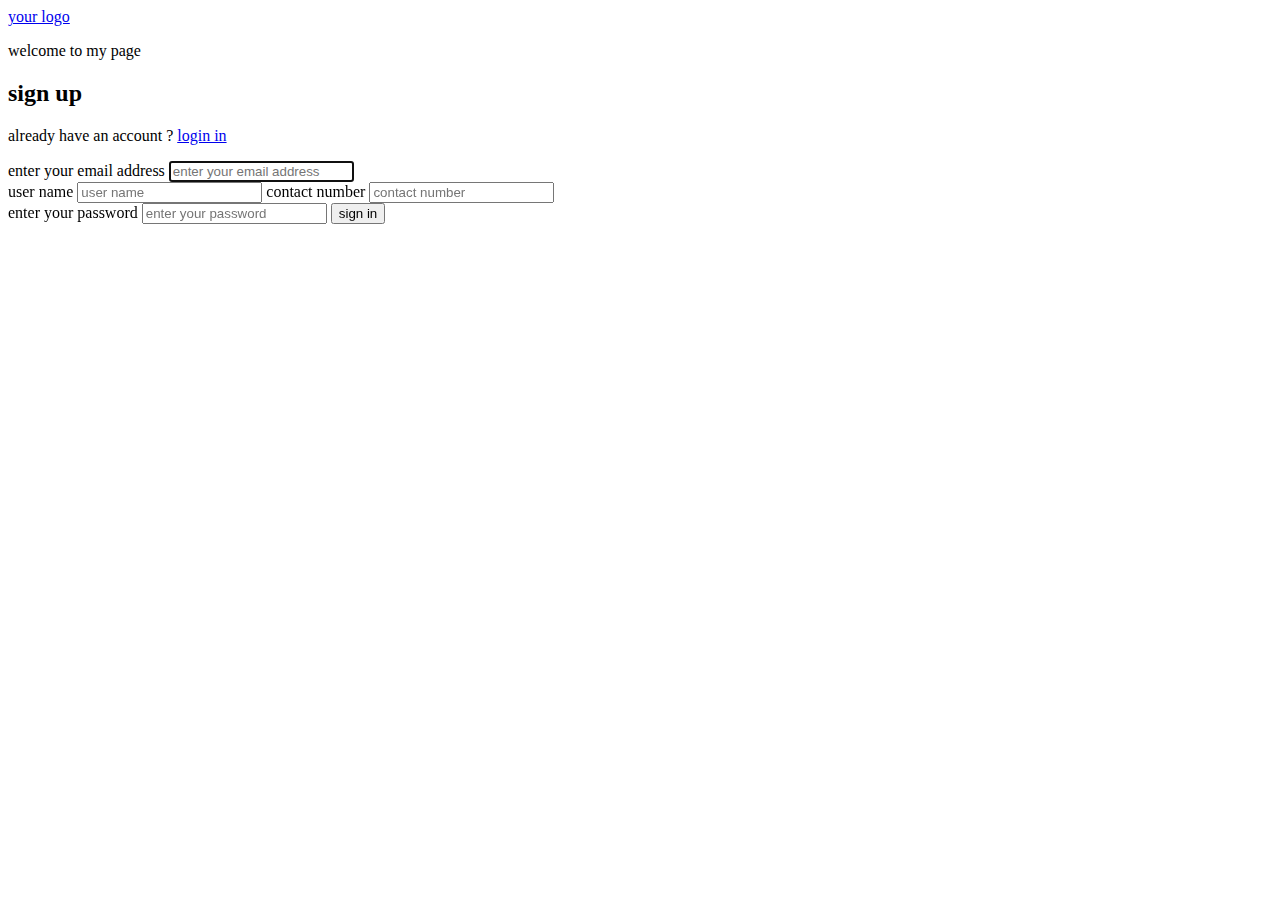
==== register.html @ 4f07c36c "finish sign up page with html" ====
<!DOCTYPE html>
<html lang="en">
  <head>
    <meta charset="UTF-8" />
    <meta name="viewport" content="width=device-width, initial-scale=1.0" />
    <title>login</title>
    <link rel="stylesheet" href="assets/stayles/register.css" />
    <link rel="preconnect" href="https://fonts.googleapis.com" />
    <link rel="preconnect" href="https://fonts.gstatic.com" crossorigin />
    <link
      href="https://fonts.googleapis.com/css2?family=Figtree:ital,wght@0,300..900;1,300..900&family=Fraunces:ital,opsz,wght@0,9..144,100..900;1,9..144,100..900&family=Hanken+Grotesk:ital,wght@0,100..900;1,100..900&family=Inter:ital,opsz,wght@0,14..32,100..900;1,14..32,100..900&family=Montserrat:ital,wght@0,100..900;1,100..900&family=Newsreader:ital,opsz,wght@0,6..72,200..800;1,6..72,200..800&family=Poppins:ital,wght@0,100;0,200;0,300;0,400;0,500;0,600;0,700;0,800;0,900;1,100;1,200;1,300;1,400;1,500;1,600;1,700;1,800;1,900&display=swap"
      rel="stylesheet"
    />
  </head>
  <body>
    <header>
      <div class="logo">
        <a href="index.html">your logo</a>
      </div>
    </header>

    <div class="container">
      <div class="signin-welcome">
        <div >
          <p class="welcome">welcome to <span> my page</span></p>
          <h2>sign up</h2>
        </div>

        <p class="new-user">
         already have an account ? <a href="index.html">login in</a>
        </p>

      </div>
      <div class="form">
        <form action="#">
          <label for="meil">enter your email address</label>
          <input
            type="email"
            name="email"
            id="mail"
            placeholder="enter your email address"
            autofocus
            required
          />

          <div class="user-inf">

            <label for="user-name">user name</label>
          <input
            type="text"
            name="user name"
            id="user-name"
            placeholder="user name"
            required>

            <label for="contact-num">contact number</label>
          <input
            type="text"
            name="contact-number"
            id="contact-num"
            placeholder="contact number"
            required>

          </div>

          <label for="password">enter your password</label>
          <input
            type="password"
            name="password"
            id="password"
            placeholder="enter your password"
            required
          />
          <input type="submit" value="sign in" class="btn" />
        </form>
      </div>
    </div>
  </body>
</html>
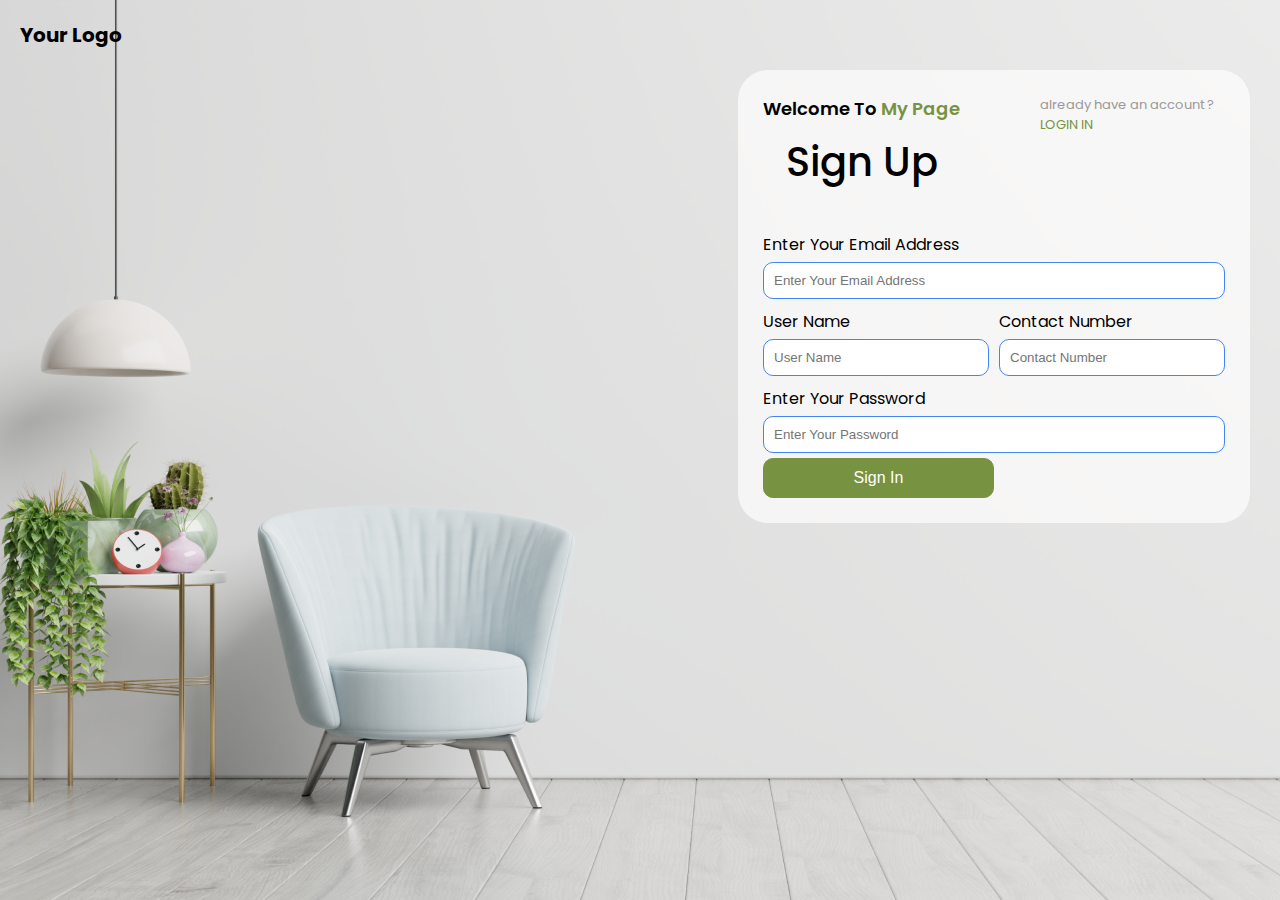
==== commit bce188fc: "modify html page page and finish sign up page" ====
--- a/register.html
+++ b/register.html
@@ -21,15 +21,14 @@
 
     <div class="container">
       <div class="signin-welcome">
-        <div >
+        <div>
           <p class="welcome">welcome to <span> my page</span></p>
           <h2>sign up</h2>
         </div>
 
         <p class="new-user">
-         already have an account ? <a href="index.html">login in</a>
+          already have an account ? <a href="index.html">login in</a>
         </p>
-
       </div>
       <div class="form">
         <form action="#">
@@ -43,24 +42,28 @@
             required
           />
 
-          <div class="user-inf">
+          <div class="row">
+            <div class="user-inf">
+              <label for="user-name">user name</label>
+              <input
+                type="text"
+                name="user name"
+                id="user-name"
+                placeholder="user name"
+                required
+              />
+            </div>
 
-            <label for="user-name">user name</label>
-          <input
-            type="text"
-            name="user name"
-            id="user-name"
-            placeholder="user name"
-            required>
-
-            <label for="contact-num">contact number</label>
-          <input
-            type="text"
-            name="contact-number"
-            id="contact-num"
-            placeholder="contact number"
-            required>
-
+            <div class="user-inf">
+              <label for="contact-num">contact number</label>
+              <input
+                type="text"
+                name="contact-number"
+                id="contact-num"
+                placeholder="contact number"
+                required
+              />
+            </div>
           </div>
 
           <label for="password">enter your password</label>
--- a/assets/stayles/register.css
+++ b/assets/stayles/register.css
@@ -0,0 +1,162 @@
+* {
+    padding: 0;
+    margin: 0;
+    box-sizing: border-box;
+  }
+  body {
+    font-family: "Poppins", serif;
+    color: var(--main-color);
+    width: 100%;
+    height: 100vh;
+    background-image:url(../imags/wallpaper.png) ;
+    background-position: center;
+    background-size: cover;
+  }
+  :root {
+    --main-color: #000000;
+    --second-color: #4285F4;
+    --grey: #999999;
+    --green:#779341;
+  }
+  a {
+    text-decoration: none;
+  }
+  header {
+    padding: 20px;
+  }
+  .logo a {
+    color: var(--main-color);
+    text-transform: capitalize;
+    font-size: 20px;
+    font-weight: 700;
+  }
+  .container {
+   margin-left: auto;
+   margin-right: 30px;
+    background-color: #fffdfdaf;
+    display: flex;
+    flex-direction: column;
+    gap: 30px;
+    padding: 25px;
+    width: 40%;
+    border-radius: 30px;
+    -webkit-border-radius: 30px;
+    -moz-border-radius: 30px;
+    -ms-border-radius: 30px;
+    -o-border-radius: 30px;
+}
+  .signin-welcome {
+    display: flex;
+    justify-content: space-between;
+  }
+  .signin-welcome .welcome {
+    margin-bottom: 10px;
+    font-size: 18px ;
+    font-weight: 600;
+    text-transform: capitalize;
+  }
+  .signin-welcome .welcome span {
+    color: var(--green);
+    text-transform: capitalize;
+
+  }
+  .signin-welcome h2{
+    font-size: 40px;
+    font-weight: 500;
+    text-transform: capitalize; 
+    text-align: center;
+ }
+  .new-user {
+    width: 40%;
+    font-size: 13px;
+    font-weight: 400;
+    color: var(--grey);
+  }
+  .new-user a {
+    display: block;
+    color: var(--green);
+    text-transform: uppercase;
+  }
+  .social {
+    display: flex;
+    gap: 10px;
+    align-items: center;
+  }
+  .social .google-box {
+    color: var(--second-color);
+    background-color: #4286f46e;
+    display: flex;
+    align-items: center;
+    gap: 10px;
+    padding: 10px;
+    border-radius: 10px;
+    -webkit-border-radius: 10px;
+    -moz-border-radius: 10px;
+    -ms-border-radius: 10px;
+    -o-border-radius: 10px;
+}
+  .social img {
+    width: 30px;
+    height: 30px;
+    border-radius: 50%;
+    -webkit-border-radius: 50%;
+    -moz-border-radius: 50%;
+    -ms-border-radius: 50%;
+    -o-border-radius: 50%;
+}
+.form label,input {
+    display: block;
+    text-transform: capitalize;
+}
+.form label {
+    margin-top: 10px;
+}
+
+.form input {
+    width: 100%;
+    border: none;
+    outline: none;
+    border: 1px solid var(--second-color);
+    border-radius:10px;
+    -webkit-border-radius:10px;
+    -moz-border-radius:10px;
+    -ms-border-radius:10px;
+    -o-border-radius:10px;
+    -webkit-border-radius:10px;
+    padding: 10px;
+    margin-top: 5px;
+}
+.row {
+    display: flex;
+    gap: 10px;
+    
+}
+.user-inf {
+    width: 50%;
+}
+
+.form a {
+    display: block;
+    color: var(--second-color);
+    text-align: end;
+    text-transform: capitalize;
+    margin: 10px 0px;
+    font-size: 13px;
+    font-weight: 400;
+}
+.form .btn {
+    text-transform: capitalize;
+    color: white;
+    text-align:center;
+    width: 50%;
+    background-color: var(--green);
+    font-size: 16px;
+    font-weight: 500;
+    border-color: var(--green);
+
+}
+@media only screen and (max-width: 700px) {
+    .container {
+      width: 100%;
+  
+  }}